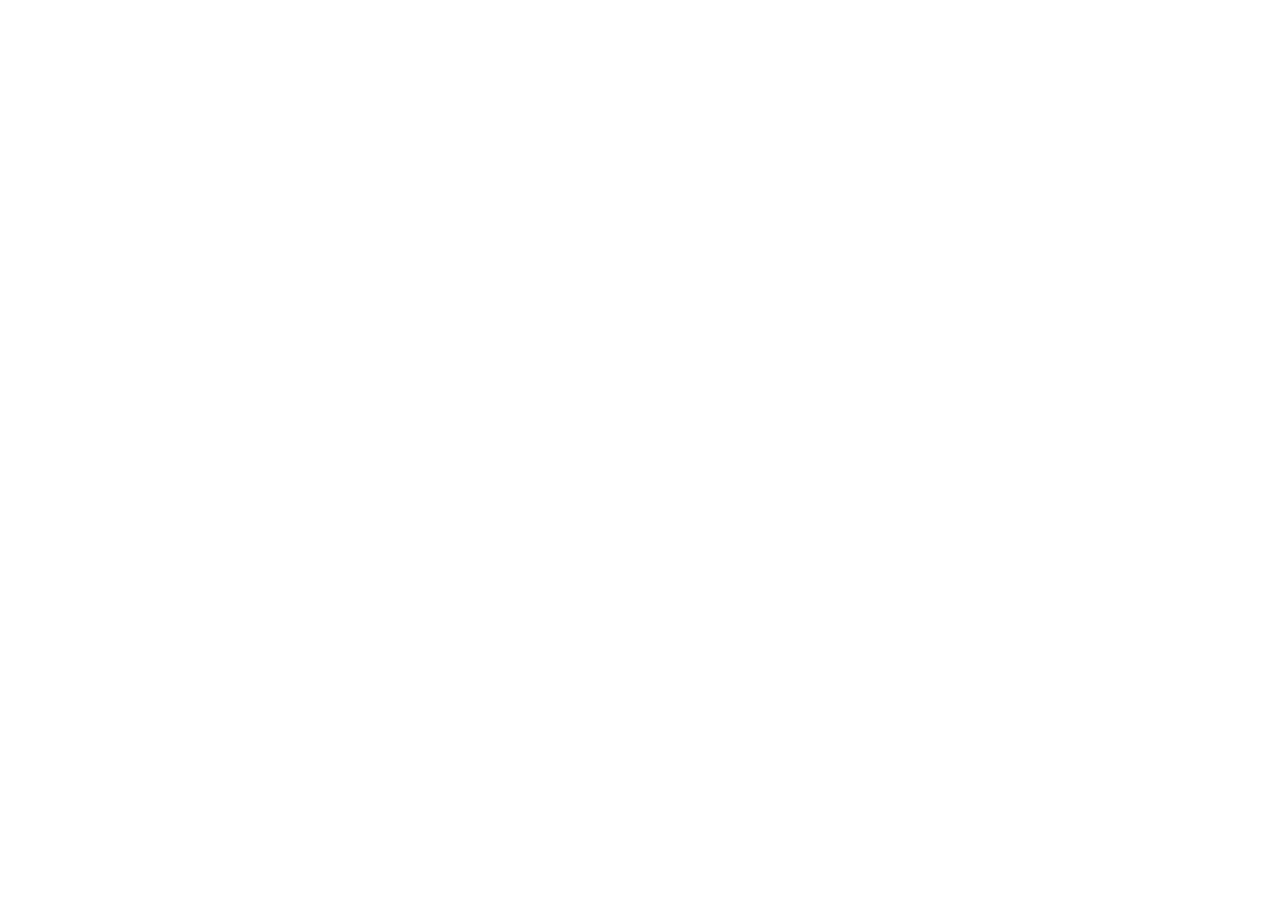
==== index.html @ 3c821086 "first portfolio" ====
<!DOCTYPE html>
<html lang="en">

<head>
    <meta charset="UTF-8">
    <meta http-equiv="X-UA-Compatible" content="IE=edge">
    <meta name="viewport" content="width=device-width, initial-scale=1.0">
    <title>Avijit Portfolio</title>
    <link rel="stylesheet" href="style.css">
</head>

<body>

</body>

</html>
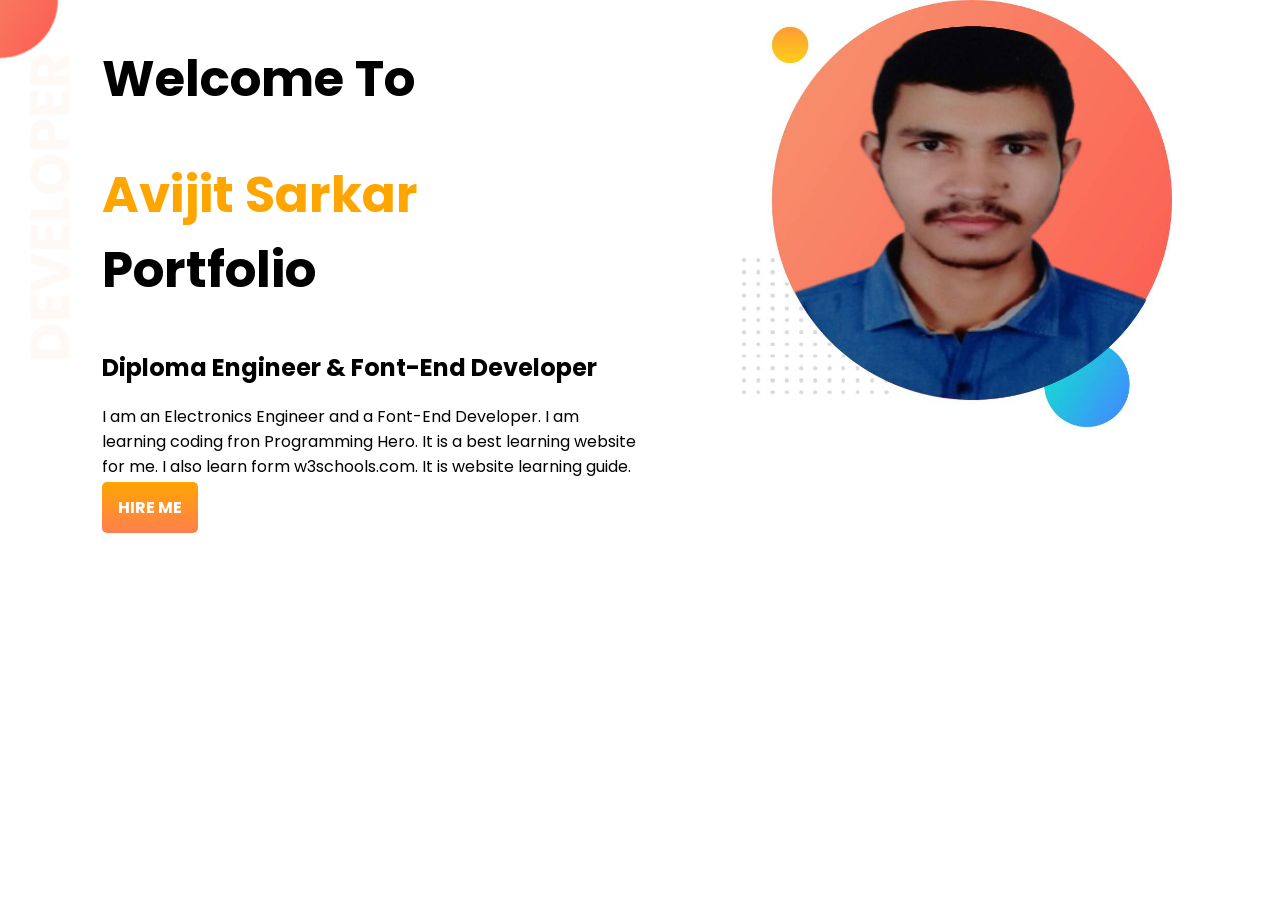
==== commit 8967ef08: "top banner added" ====
--- a/index.html
+++ b/index.html
@@ -6,11 +6,30 @@
     <meta http-equiv="X-UA-Compatible" content="IE=edge">
     <meta name="viewport" content="width=device-width, initial-scale=1.0">
     <title>Avijit Portfolio</title>
+    <link rel="preconnect" href="https://fonts.googleapis.com">
+    <link rel="preconnect" href="https://fonts.gstatic.com" crossorigin>
+    <link href="https://fonts.googleapis.com/css2?family=Poppins&display=swap" rel="stylesheet">
     <link rel="stylesheet" href="style.css">
+    <link rel="shortcut icon" href="/showoff/avijit_one.jpg" type="image/x-icon">
+
 </head>
 
 <body>
-
+    <section class="top">
+        <div class="one">
+            <h1>Welcome To</h1>
+            <h1><span>Avijit Sarkar</span> Portfolio</h1>
+            <h2>Diploma Engineer & Font-End Developer</h2>
+            <p>I am an Electronics Engineer and a Font-End Developer. I am learning coding fron Programming Hero. It is
+                a
+                best
+                learning website for me. I also learn form w3schools.com. It is website learning guide.</p>
+            <a href="https://www.linkedin.com/in/avijit-sarkar-08446519a/" target="_blank">HIRE ME</a>
+        </div>
+        <div class="one">
+            <img src="/showoff/avijit_one.jpg" alt="MyPicture">
+        </div>
+    </section>
 </body>
 
 </html>
--- a/style.css
+++ b/style.css
@@ -0,0 +1,43 @@
+body {
+    font-family: 'Poppins', sans-serif;
+    margin: 0;
+}
+
+h1 {
+    font-size: 50px;
+}
+
+span {
+    color: orange;
+}
+
+section {
+    display: flex;
+}
+
+.one {
+    width: 50%;
+}
+
+.one {
+    width: 50%;
+    padding-left: 8%;
+}
+
+.one img {
+    width: 80%;
+}
+
+a {
+    text-decoration: none;
+    background-image: linear-gradient(orange, coral);
+    color: white;
+    padding: 14px 16px;
+    border-radius: 5px;
+    font-weight: 700;
+}
+
+.top {
+    background-image: url("/images/top-banner.png");
+    background-repeat: no-repeat;
+}
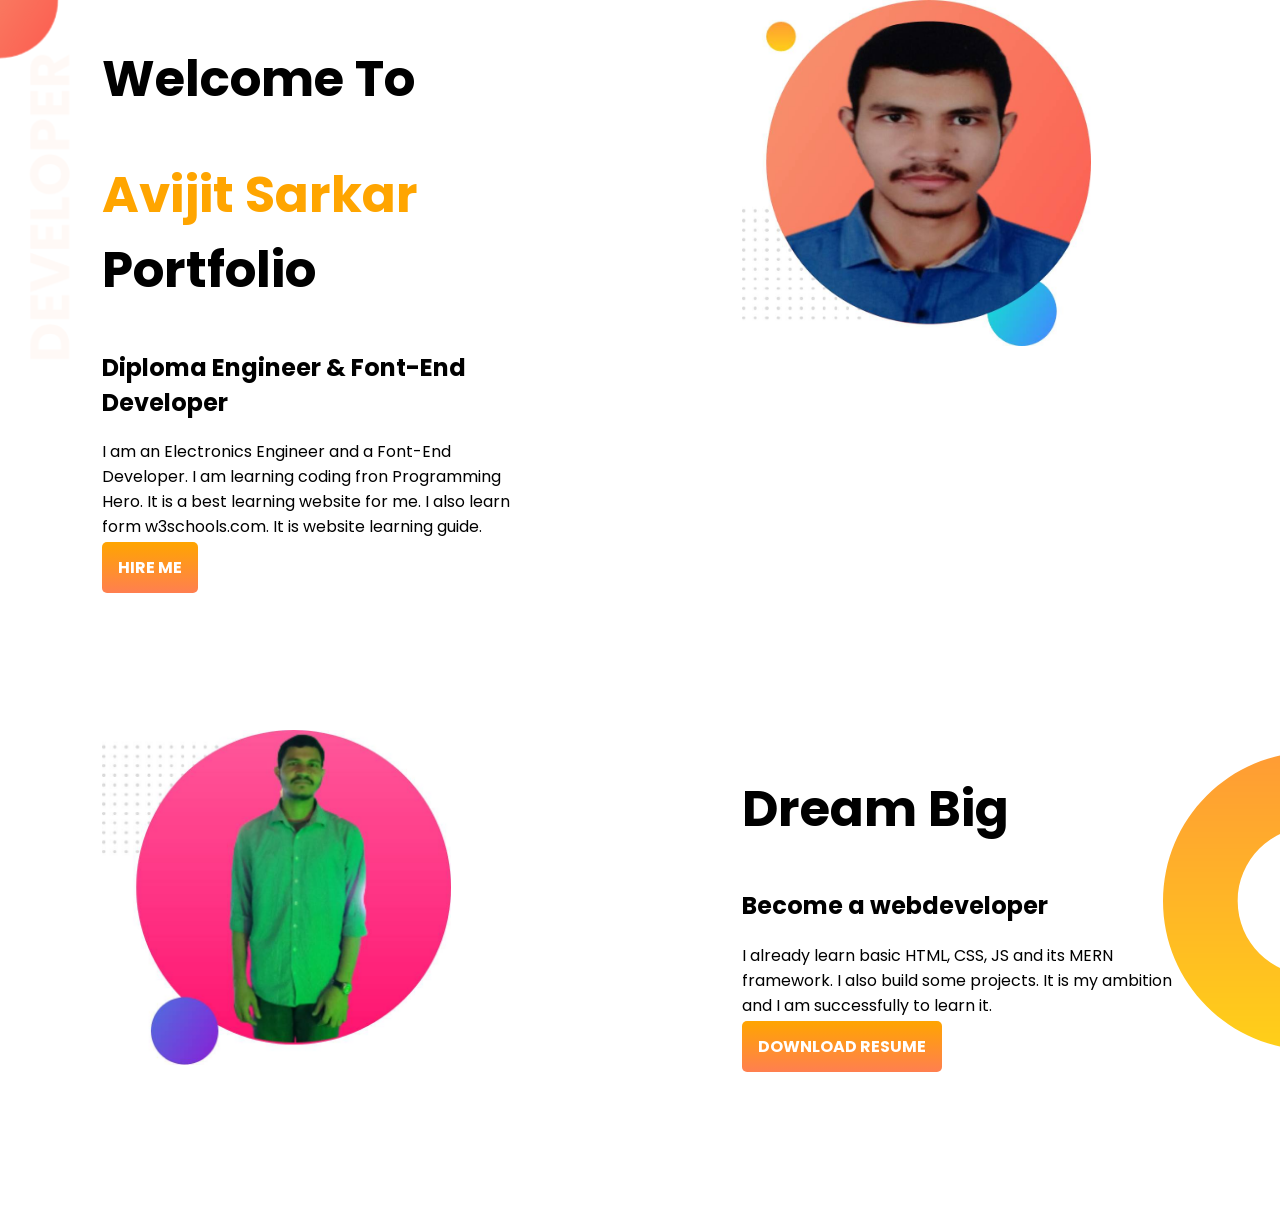
==== commit 637641d1: "Dream Big" ====
--- a/index.html
+++ b/index.html
@@ -27,7 +27,19 @@
             <a href="https://www.linkedin.com/in/avijit-sarkar-08446519a/" target="_blank">HIRE ME</a>
         </div>
         <div class="one">
-            <img src="/showoff/avijit_one.jpg" alt="MyPicture">
+            <img src="/showoff/avijit_one.jpg" alt="My Picture 1">
+        </div>
+    </section>
+    <section class="dream-big">
+        <div class="one">
+            <img src="/showoff/avijit_two.jpg" alt="My Picture 2">
+        </div>
+        <div class="one">
+            <h1>Dream Big</h1>
+            <h2>Become a webdeveloper</h2>
+            <p>I already learn basic HTML, CSS, JS and its MERN framework. I also build some projects. It is my ambition
+                and I am successfully to learn it.</p>
+            <a href="" target="_blank">DOWNLOAD RESUME</a>
         </div>
     </section>
 </body>
--- a/style.css
+++ b/style.css
@@ -13,6 +13,7 @@
 
 section {
     display: flex;
+    margin-bottom: 150px;
 }
 
 .one {
@@ -22,6 +23,7 @@
 .one {
     width: 50%;
     padding-left: 8%;
+    padding-right: 8%;
 }
 
 .one img {
@@ -40,4 +42,10 @@
 .top {
     background-image: url("/images/top-banner.png");
     background-repeat: no-repeat;
+}
+
+.dream-big {
+    background-image: url("/images/dream-bg.png");
+    background-repeat: no-repeat;
+    background-position: right;
 }
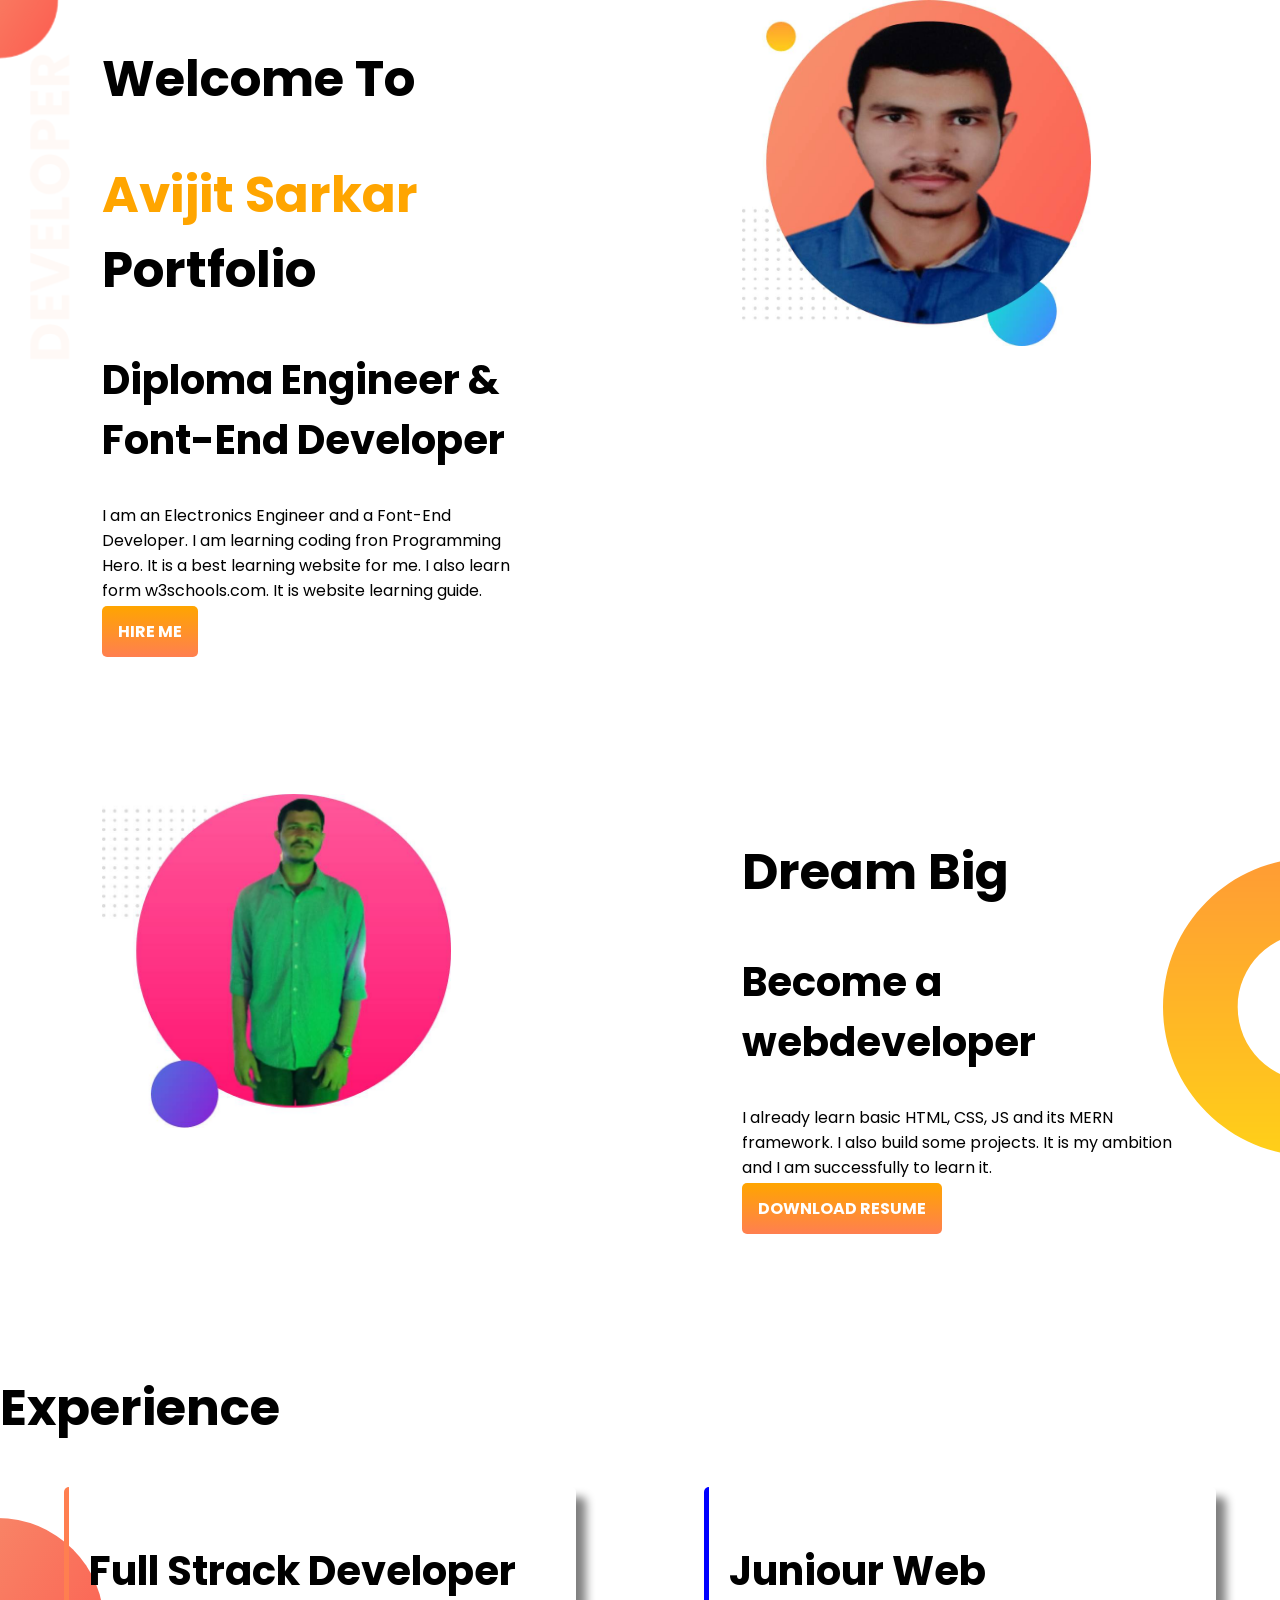
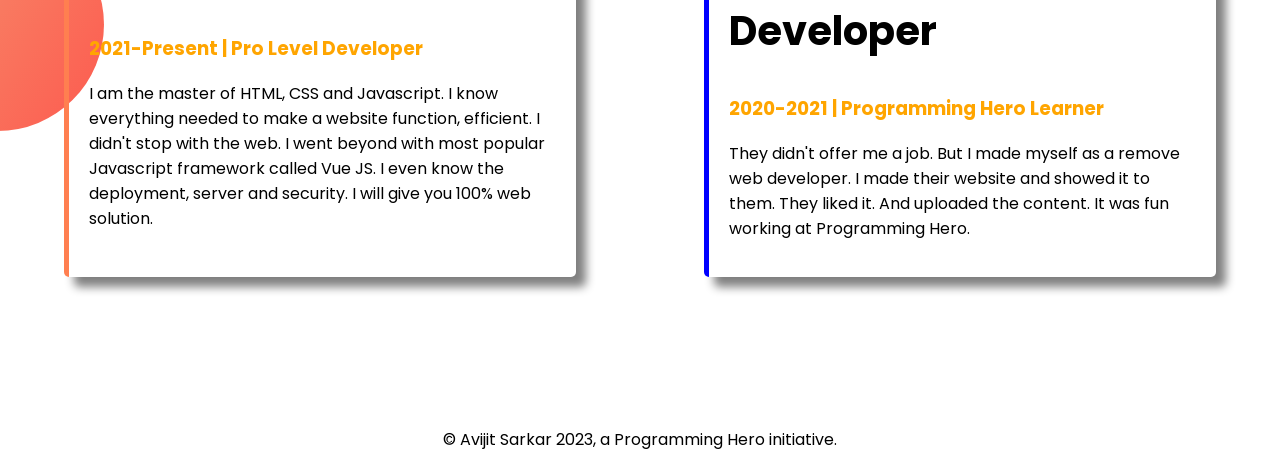
==== commit c2421649: "added experiance section" ====
--- a/index.html
+++ b/index.html
@@ -15,7 +15,7 @@
 </head>
 
 <body>
-    <section class="top">
+    <section class="top flexible">
         <div class="one">
             <h1>Welcome To</h1>
             <h1><span>Avijit Sarkar</span> Portfolio</h1>
@@ -30,7 +30,7 @@
             <img src="/showoff/avijit_one.jpg" alt="My Picture 1">
         </div>
     </section>
-    <section class="dream-big">
+    <section class="dream-big flexible">
         <div class="one">
             <img src="/showoff/avijit_two.jpg" alt="My Picture 2">
         </div>
@@ -42,6 +42,28 @@
             <a href="" target="_blank">DOWNLOAD RESUME</a>
         </div>
     </section>
+    <section class="experience">
+        <h1>Experience</h1>
+        <div class="flexible">
+            <div class="developer">
+                <h2>Full Strack Developer</h2>
+                <h3 style="color: orange;">2021-Present | Pro Level Developer</h3>
+                <p>I am the master of HTML, CSS and Javascript. I know everything needed to make a website function,
+                    efficient. I didn't stop with the web. I went beyond with most popular Javascript framework called
+                    Vue
+                    JS. I even know the deployment, server and security. I will give you 100% web solution.</p>
+            </div>
+            <div id="juniour" class="developer">
+                <h2>Juniour Web Developer</h2>
+                <h3 style="color: orange;">2020-2021 | Programming Hero Learner</h3>
+                <p>They didn't offer me a job. But I made myself as a remove web developer. I made their website and
+                    showed
+                    it to them. They liked it. And uploaded the content. It was fun working at Programming Hero.</p>
+            </div>
+        </div>
+
+    </section>
+    <footer>© Avijit Sarkar 2023, a Programming Hero initiative.</footer>
 </body>
 
 </html>
--- a/style.css
+++ b/style.css
@@ -7,17 +7,17 @@
     font-size: 50px;
 }
 
+h2 {
+    font-size: 40px;
+}
+
 span {
     color: orange;
 }
 
-section {
+.flexible {
     display: flex;
     margin-bottom: 150px;
-}
-
-.one {
-    width: 50%;
 }
 
 .one {
@@ -25,6 +25,7 @@
     padding-left: 8%;
     padding-right: 8%;
 }
+
 
 .one img {
     width: 80%;
@@ -48,4 +49,28 @@
     background-image: url("/images/dream-bg.png");
     background-repeat: no-repeat;
     background-position: right;
+}
+
+.experience {
+    background-image: url("/images/exp-bg.png");
+    background-repeat: no-repeat;
+    background-position: left;
+}
+
+.developer {
+    box-shadow: 10px 10px 10px gray;
+    width: 40%;
+    margin-left: 5%;
+    margin-right: 5%;
+    border-radius: 5px;
+    padding: 20px;
+    border-left: 5px solid coral;
+}
+
+#juniour {
+    border-left: 5px solid blue;
+}
+
+footer {
+    text-align: center;
 }
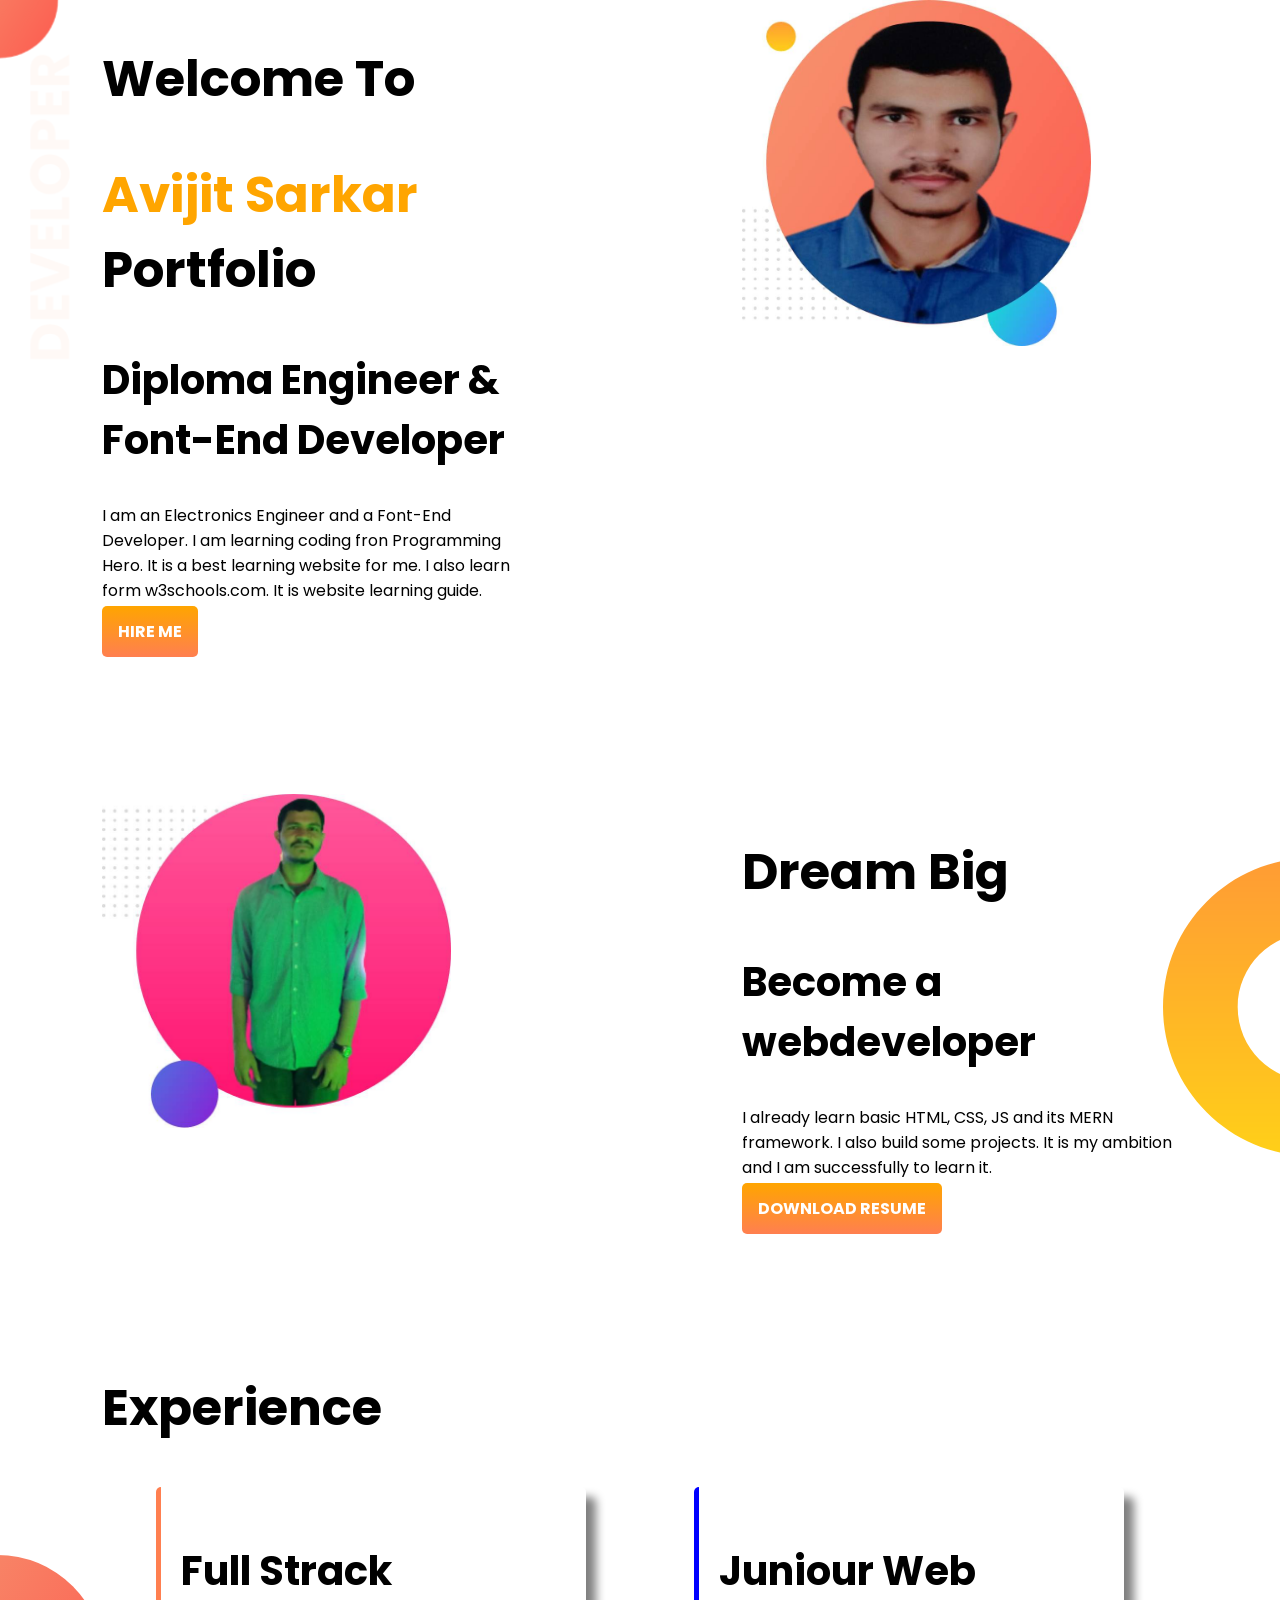
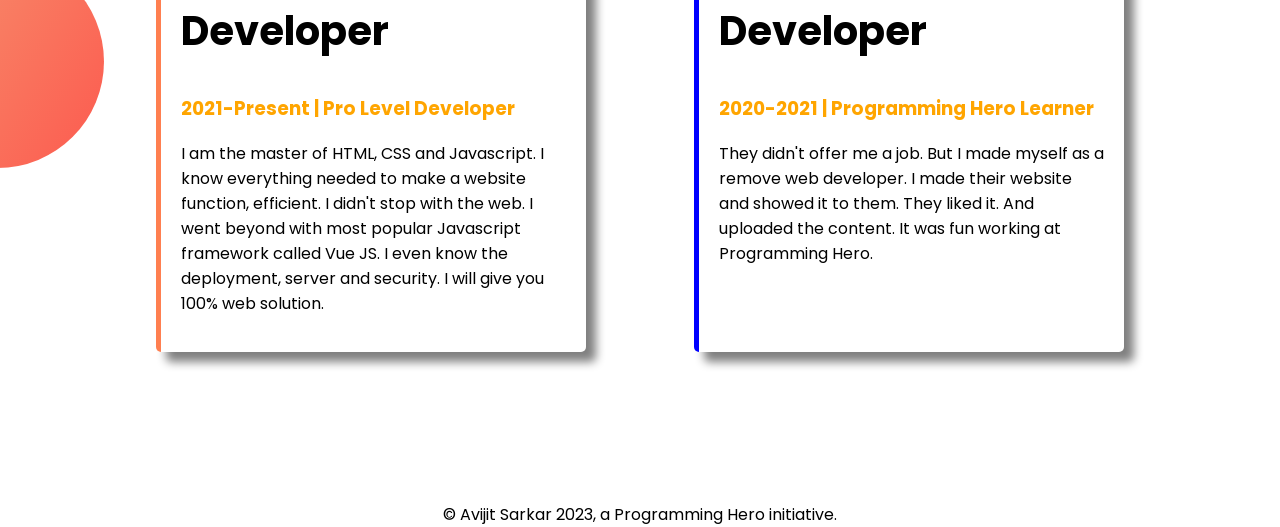
==== commit 4e127c38: "New styles" ====
--- a/index.html
+++ b/index.html
@@ -10,7 +10,7 @@
     <link rel="preconnect" href="https://fonts.gstatic.com" crossorigin>
     <link href="https://fonts.googleapis.com/css2?family=Poppins&display=swap" rel="stylesheet">
     <link rel="stylesheet" href="style.css">
-    <link rel="shortcut icon" href="/showoff/avijit_one.jpg" type="image/x-icon">
+    <link rel="shortcut icon" href="showoff/avijit_one.jpg" type="image/x-icon">
 
 </head>
 
@@ -27,12 +27,12 @@
             <a href="https://www.linkedin.com/in/avijit-sarkar-08446519a/" target="_blank">HIRE ME</a>
         </div>
         <div class="one">
-            <img src="/showoff/avijit_one.jpg" alt="My Picture 1">
+            <img src="showoff/avijit_one.jpg" alt="My Picture 1">
         </div>
     </section>
     <section class="dream-big flexible">
         <div class="one">
-            <img src="/showoff/avijit_two.jpg" alt="My Picture 2">
+            <img src="showoff/avijit_two.jpg" alt="My Picture 2">
         </div>
         <div class="one">
             <h1>Dream Big</h1>
@@ -66,4 +66,5 @@
     <footer>© Avijit Sarkar 2023, a Programming Hero initiative.</footer>
 </body>
 
+
 </html>
--- a/style.css
+++ b/style.css
@@ -41,20 +41,22 @@
 }
 
 .top {
-    background-image: url("/images/top-banner.png");
+    background-image: url("images/top-banner.png");
     background-repeat: no-repeat;
 }
 
 .dream-big {
-    background-image: url("/images/dream-bg.png");
+    background-image: url("images/dream-bg.png");
     background-repeat: no-repeat;
     background-position: right;
 }
 
 .experience {
-    background-image: url("/images/exp-bg.png");
+    background-image: url("images/exp-bg.png");
     background-repeat: no-repeat;
     background-position: left;
+    padding-left: 8%;
+    padding-right: 8%;
 }
 
 .developer {
